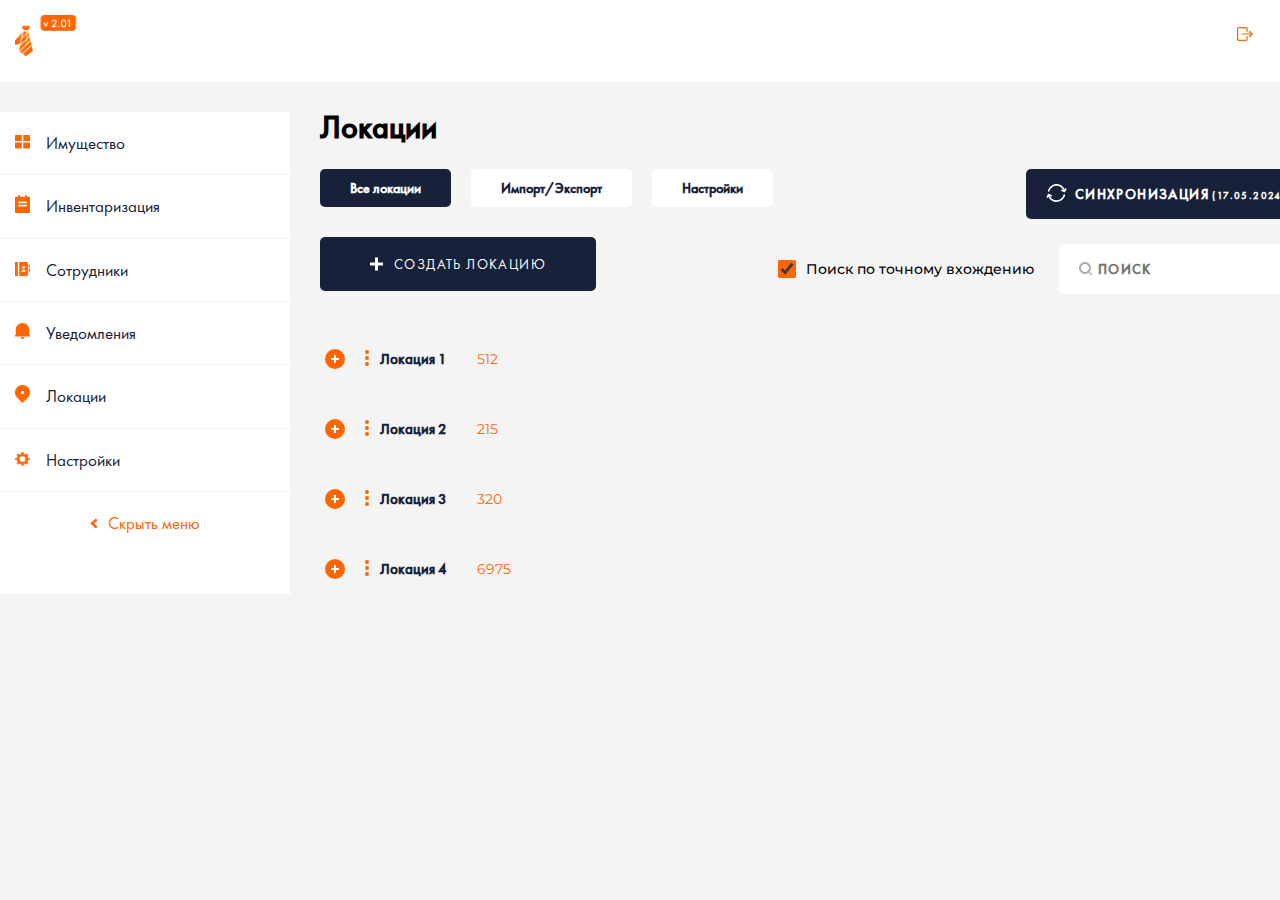
==== location.html @ f897fbea "js для модалок" ====
<!DOCTYPE html>
<html lang="ru">

<head>
  <meta charset="UTF-8">
  <meta name="viewport" content="width=device-width, initial-scale=1.0">
  <link rel="stylesheet" href="style.css">
  <title>TestTable</title>
</head>

<body class="body">
  <header class="header">
    <div class="header__logo">
      <img src="./img/logo.png" alt="Лого" width="250" height="42">
    </div>
    <div>
      <button type="button" class="header__button-exit">
        <svg width="16" height="14" viewBox="0 0 16 14" fill="none" xmlns="http://www.w3.org/2000/svg">
          <path
            d="M9.40267 12.3609C9.40267 12.5869 9.21524 12.7707 8.98477 12.7707H1.67159C1.44112 12.7707 1.25369 12.5869 1.25369 12.3609V1.63906C1.25369 1.41307 1.44112 1.22929 1.67159 1.22929H8.98477C9.21524 1.22929 9.40267 1.41307 9.40267 1.63906V4.80879H10.6564V1.63906C10.6564 0.735322 9.90644 0 8.98477 0H1.67159C0.749915 0 0 0.735322 0 1.63906V12.3609C0 13.2647 0.749915 14 1.67159 14H8.98477C9.90644 14 10.6564 13.2647 10.6564 12.3609V9.19121H9.40267V12.3609ZM12.5528 3.61986L11.6664 4.48897L13.6002 6.38535H4.45728V7.61465H13.6006L11.6664 9.51124L12.5528 10.3803L16 7.0002L12.5528 3.61986Z"
            fill="#FF6600" />
        </svg>
      </button>
    </div>
  </header>
  <main class="main">
    <nav class="main__nav">
      <ul class="nav__list">
        <li class="nav__item">
          <a href="" class="nav__link">
            <span class="link__svg">
              <svg width="15" height="14" viewBox="0 0 15 14" fill="none" xmlns="http://www.w3.org/2000/svg">
                <path
                  d="M15 7.49925V12.75C15 12.9489 14.921 13.1397 14.7803 13.2803C14.6397 13.421 14.4489 13.5 14.25 13.5H8.25V7.49925H15ZM6.75 7.49925V13.5H0.75C0.551088 13.5 0.360322 13.421 0.21967 13.2803C0.0790176 13.1397 0 12.9489 0 12.75V7.49925H6.75ZM6.75 0V5.99925H0V0.75C0 0.551088 0.0790176 0.360322 0.21967 0.21967C0.360322 0.0790176 0.551088 0 0.75 0H6.75ZM14.25 0C14.4489 0 14.6397 0.0790176 14.7803 0.21967C14.921 0.360322 15 0.551088 15 0.75V5.99925H8.25V0H14.25Z"
                  fill="#FF6600" />
              </svg>
            </span>
            <span class="link__text">Имущество</span>
          </a>
        </li>
        <li class="nav__item">
          <a href="" class="nav__link">
            <span class="link__svg">
              <svg width="15" height="18" viewBox="0 0 15 18" fill="none" xmlns="http://www.w3.org/2000/svg">
                <path
                  d="M11.6667 1.63636H14.1667C14.3877 1.63636 14.5996 1.72256 14.7559 1.876C14.9122 2.02944 15 2.23755 15 2.45455V17.1818C15 17.3988 14.9122 17.6069 14.7559 17.7604C14.5996 17.9138 14.3877 18 14.1667 18H0.833333C0.61232 18 0.400358 17.9138 0.244078 17.7604C0.0877973 17.6069 0 17.3988 0 17.1818V2.45455C0 2.23755 0.0877973 2.02944 0.244078 1.876C0.400358 1.72256 0.61232 1.63636 0.833333 1.63636H3.33333V0H5V1.63636H10V0H11.6667V1.63636ZM3.33333 6.54545V8.18182H11.6667V6.54545H3.33333ZM3.33333 9.81818V11.4545H11.6667V9.81818H3.33333Z"
                  fill="#FF6600" />
              </svg>
            </span>
            <span class="link__text">Инвентаризация</span>
          </a>
        </li>
        <li class="nav__item">
          <a href="" class="nav__link">
            <span class="link__svg">
              <svg width="15" height="14" viewBox="0 0 15 14" fill="none" xmlns="http://www.w3.org/2000/svg">
                <path
                  d="M2.85714 0V14.0001H0V0H2.85714ZM4.28571 0H11.4321C12.2193 0 12.8571 0.628603 12.8571 1.39301V12.6071C12.8571 13.3764 12.2193 14.0001 11.4321 14.0001H4.28571V0ZM13.5714 2.80001H15V5.60003H13.5714V2.80001ZM13.5714 7.00004H15V9.80005H13.5714V7.00004ZM8.57143 7.00004C8.95031 7.00004 9.31367 6.85253 9.58158 6.58998C9.84949 6.32743 10 5.97133 10 5.60003C10 5.22872 9.84949 4.87263 9.58158 4.61007C9.31367 4.34752 8.95031 4.20002 8.57143 4.20002C8.19255 4.20002 7.82919 4.34752 7.56128 4.61007C7.29337 4.87263 7.14286 5.22872 7.14286 5.60003C7.14286 5.97133 7.29337 6.32743 7.56128 6.58998C7.82919 6.85253 8.19255 7.00004 8.57143 7.00004ZM6.42857 9.80005H10.7143C10.7143 9.24309 10.4885 8.70895 10.0867 8.31512C9.68479 7.92129 9.13975 7.70004 8.57143 7.70004C8.00311 7.70004 7.45806 7.92129 7.0562 8.31512C6.65434 8.70895 6.42857 9.24309 6.42857 9.80005Z"
                  fill="#FF6600" />
              </svg>
            </span>
            <span class="link__text">Сотрудники</span>
          </a>
        </li>
        <li class="nav__item">
          <a href="" class="nav__link">
            <span class="link__svg">
              <svg width="15" height="16" viewBox="0 0 15 16" fill="none" xmlns="http://www.w3.org/2000/svg">
                <path
                  d="M15 13.3953H0V11.907H0.75V6.72074C0.75 3.00874 3.7725 0 7.5 0C11.2275 0 14.25 3.00874 14.25 6.72074V11.907H15V13.3953ZM5.625 14.1395H9.375C9.375 14.633 9.17746 15.1062 8.82582 15.4551C8.47419 15.804 7.99728 16 7.5 16C7.00272 16 6.52581 15.804 6.17417 15.4551C5.82254 15.1062 5.625 14.633 5.625 14.1395Z"
                  fill="#FF6600" />
              </svg>
            </span>
            <span class="link__text">Уведомления</span>
          </a>
        </li>
        <li class="nav__item">
          <a href="" class="nav__link">
            <span class="link__svg">
              <svg width="15" height="18" viewBox="0 0 15 18" fill="none" xmlns="http://www.w3.org/2000/svg">
                <path
                  d="M12.8033 12.7279L7.5 18L2.19667 12.7279C1.14779 11.6852 0.433489 10.3567 0.144107 8.91037C-0.145275 7.46408 0.0032557 5.96497 0.570915 4.60259C1.13858 3.24022 2.09987 2.07578 3.33323 1.25653C4.5666 0.437275 6.01664 0 7.5 0C8.98336 0 10.4334 0.437275 11.6668 1.25653C12.9001 2.07578 13.8614 3.24022 14.4291 4.60259C14.9967 5.96497 15.1453 7.46408 14.8559 8.91037C14.5665 10.3567 13.8522 11.6852 12.8033 12.7279ZM7.5 9.11263C7.94203 9.11263 8.36595 8.93807 8.67851 8.62735C8.99107 8.31663 9.16667 7.8952 9.16667 7.45578C9.16667 7.01635 8.99107 6.59493 8.67851 6.28421C8.36595 5.97349 7.94203 5.79893 7.5 5.79893C7.05797 5.79893 6.63405 5.97349 6.32149 6.28421C6.00893 6.59493 5.83333 7.01635 5.83333 7.45578C5.83333 7.8952 6.00893 8.31663 6.32149 8.62735C6.63405 8.93807 7.05797 9.11263 7.5 9.11263Z"
                  fill="#FF6600" />
              </svg>
            </span>
            <span class="link__text">Локации</span>
          </a>
        </li>
        <li class="nav__item">
          <a href="" class="nav__link">
            <span class="link__svg">
              <svg width="15" height="14" viewBox="0 0 15 14" fill="none" xmlns="http://www.w3.org/2000/svg">
                <path
                  d="M6.8821 0C6.60796 0 6.36977 0.18042 6.31747 0.432528L6.06179 1.62571C5.4836 1.75984 4.93619 1.97288 4.42649 2.26207L3.3505 1.58594C3.12313 1.44339 2.81465 1.47562 2.62074 1.65554L1.76314 2.45597C1.5693 2.63689 1.53535 2.92445 1.68857 3.13707L2.41832 4.15128C2.1115 4.62723 1.88305 5.13841 1.74183 5.67756L0.46875 5.91122C0.198107 5.95959 0 6.18234 0 6.43821V7.57173C0 7.8276 0.199616 8.05452 0.46875 8.10369L1.74716 8.33736C1.89037 8.87591 2.12013 9.38853 2.42898 9.86364L1.70455 10.8729C1.55136 11.0855 1.57995 11.373 1.77379 11.554L2.63139 12.3544C2.82525 12.5354 3.13869 12.562 3.36648 12.419L4.4478 11.7429C4.95765 12.0294 5.50563 12.2425 6.0831 12.3743L6.33345 13.5625C6.38671 13.8132 6.62919 14 6.90341 14H8.1179C8.39192 14 8.63031 13.8142 8.68253 13.5625L8.93288 12.3693C9.51137 12.2356 10.0581 12.0219 10.5682 11.733L11.6495 12.4091C11.8778 12.5528 12.185 12.5214 12.3793 12.3395L13.2369 11.5391C13.4307 11.3581 13.4647 11.0706 13.3114 10.858L12.5817 9.84375C12.8876 9.36917 13.1169 8.85976 13.2582 8.32244L14.5312 8.08381C14.8005 8.03466 15 7.81268 15 7.55682V6.4233C14.9996 6.16767 14.8008 5.94059 14.5312 5.89134L13.2528 5.65767C13.1092 5.11806 12.8808 4.60732 12.571 4.13139L13.2955 3.12713C13.4487 2.91451 13.42 2.62198 13.2262 2.44105L12.3686 1.64063C12.1749 1.45979 11.8608 1.43334 11.6335 1.57599L10.5575 2.2571C10.0451 1.96796 9.4978 1.75834 8.9169 1.62571L8.66655 0.432528C8.61425 0.180928 8.37121 0 8.09659 0H6.8821ZM6.96733 0.636364H8.01136L8.28302 1.93395C8.29635 1.99522 8.32871 2.05147 8.37608 2.09568C8.42344 2.13989 8.48371 2.1701 8.54936 2.18253C9.20828 2.30682 9.8246 2.54281 10.3871 2.88849C10.4431 2.92333 10.5089 2.94192 10.5762 2.94192C10.6435 2.94192 10.7093 2.92333 10.7653 2.88849L11.9425 2.14773L12.6829 2.83878L11.8945 3.93253C11.8564 3.9843 11.8356 4.04545 11.8346 4.10827C11.8337 4.17108 11.8527 4.23275 11.8892 4.28551C12.2617 4.80956 12.5206 5.3866 12.6562 6.00071C12.6705 6.06107 12.7033 6.11625 12.7506 6.15951C12.7979 6.20277 12.8576 6.23224 12.9226 6.24432L14.3182 6.50284V7.47727L12.9279 7.73082C12.8623 7.74326 12.802 7.77346 12.7546 7.81767C12.7073 7.86188 12.6749 7.91813 12.6616 7.9794C12.5284 8.59416 12.27 9.16956 11.8999 9.6946C11.8633 9.74736 11.8443 9.80903 11.8453 9.87185C11.8462 9.93466 11.8671 9.99581 11.9052 10.0476L12.6989 11.1463L11.9585 11.8374L10.7812 11.0966C10.7252 11.0618 10.6595 11.0432 10.5922 11.0432C10.5249 11.0432 10.4591 11.0618 10.4031 11.0966C9.84191 11.4441 9.22894 11.6809 8.57067 11.8075C8.5043 11.8203 8.44352 11.8512 8.39609 11.8964C8.34865 11.9416 8.3167 11.9989 8.30433 12.0611L8.03267 13.3636H6.98864L6.71697 12.0661C6.7046 12.0039 6.67266 11.9465 6.62522 11.9014C6.57778 11.8562 6.517 11.8253 6.45064 11.8125C5.79171 11.6882 5.1754 11.4522 4.61293 11.1065C4.55692 11.0717 4.49113 11.0531 4.42383 11.0531C4.35653 11.0531 4.29073 11.0717 4.23473 11.1065L3.0522 11.8473L2.31712 11.1563L3.10547 10.0625C3.14359 10.0107 3.16444 9.94958 3.16538 9.88676C3.16633 9.82395 3.14734 9.76227 3.1108 9.70952C2.73834 9.18546 2.47912 8.61337 2.34375 7.99929C2.33043 7.93802 2.29807 7.88177 2.2507 7.83756C2.20333 7.79335 2.14306 7.76314 2.07741 7.75071L0.681818 7.49219V6.52273L2.07209 6.2642C2.13774 6.25177 2.19801 6.22157 2.24537 6.17736C2.29274 6.13315 2.3251 6.0769 2.33842 6.01563C2.47158 5.40067 2.72995 4.82547 3.10014 4.30043C3.13556 4.2482 3.15392 4.18748 3.15297 4.12568C3.15203 4.06388 3.13182 4.00367 3.09482 3.95242L2.30114 2.84872L3.04155 2.15767L4.21875 2.89844C4.27475 2.93328 4.34055 2.95187 4.40785 2.95187C4.47515 2.95187 4.54094 2.93328 4.59695 2.89844C5.15814 2.55084 5.77113 2.31407 6.42933 2.1875C6.4957 2.17472 6.55648 2.14378 6.60391 2.09862C6.65135 2.05346 6.68329 1.99613 6.69567 1.93395L6.96733 0.636364ZM7.5 3.67401C5.53954 3.67401 3.93643 5.17022 3.93643 7C3.93643 8.8298 5.53954 10.321 7.5 10.321C9.46046 10.321 11.0582 8.8298 11.0582 7C11.0582 5.17022 9.46046 3.67401 7.5 3.67401ZM7.5 4.31037C9.09066 4.31037 10.3764 5.51536 10.3764 7C10.3764 8.48467 9.09066 9.68466 7.5 9.68466C5.90934 9.68466 4.61825 8.48467 4.61825 7C4.61825 5.51536 5.90934 4.31037 7.5 4.31037Z"
                  fill="#FF6600" />
                <path fill-rule="evenodd" clip-rule="evenodd"
                  d="M6.96733 0.636364H8.01136L8.28302 1.93395C8.29635 1.99522 8.32871 2.05147 8.37608 2.09568C8.42344 2.13989 8.48371 2.1701 8.54936 2.18253C9.20828 2.30682 9.8246 2.54281 10.3871 2.88849C10.4431 2.92333 10.5089 2.94192 10.5762 2.94192C10.6435 2.94192 10.7093 2.92333 10.7653 2.88849L11.9425 2.14773L12.6829 2.83878L11.8945 3.93253C11.8564 3.9843 11.8356 4.04545 11.8346 4.10827C11.8337 4.17108 11.8527 4.23275 11.8892 4.28551C12.2617 4.80956 12.5206 5.3866 12.6562 6.00071C12.6705 6.06107 12.7033 6.11625 12.7506 6.15951C12.7979 6.20277 12.8576 6.23224 12.9226 6.24432L14.3182 6.50284V7.47727L12.9279 7.73082C12.8623 7.74326 12.802 7.77346 12.7546 7.81767C12.7073 7.86188 12.6749 7.91813 12.6616 7.9794C12.5284 8.59416 12.27 9.16956 11.8999 9.6946C11.8633 9.74736 11.8443 9.80903 11.8453 9.87185C11.8462 9.93466 11.8671 9.99581 11.9052 10.0476L12.6989 11.1463L11.9585 11.8374L10.7812 11.0966C10.7252 11.0618 10.6595 11.0432 10.5922 11.0432C10.5249 11.0432 10.4591 11.0618 10.4031 11.0966C9.84191 11.4441 9.22894 11.6809 8.57067 11.8075C8.5043 11.8203 8.44352 11.8512 8.39609 11.8964C8.34865 11.9416 8.3167 11.9989 8.30433 12.0611L8.03267 13.3636H6.98864L6.71697 12.0661C6.7046 12.0039 6.67266 11.9465 6.62522 11.9014C6.57778 11.8562 6.517 11.8253 6.45064 11.8125C5.79171 11.6882 5.1754 11.4522 4.61293 11.1065C4.55692 11.0717 4.49113 11.0531 4.42383 11.0531C4.35653 11.0531 4.29073 11.0717 4.23473 11.1065L3.0522 11.8473L2.31712 11.1563L3.10547 10.0625C3.14359 10.0107 3.16444 9.94958 3.16538 9.88676C3.16633 9.82395 3.14734 9.76227 3.1108 9.70952C2.73834 9.18546 2.47912 8.61337 2.34375 7.99929C2.33043 7.93802 2.29807 7.88177 2.2507 7.83756C2.20333 7.79335 2.14306 7.76314 2.07741 7.75071L0.681818 7.49219V6.52273L2.07209 6.2642C2.13774 6.25177 2.19801 6.22157 2.24537 6.17736C2.29274 6.13315 2.3251 6.0769 2.33842 6.01563C2.47158 5.40067 2.72995 4.82547 3.10014 4.30043C3.13556 4.2482 3.15392 4.18748 3.15297 4.12568C3.15203 4.06388 3.13182 4.00367 3.09482 3.95242L2.30114 2.84872L3.04155 2.15767L4.21875 2.89844C4.27475 2.93328 4.34055 2.95187 4.40785 2.95187C4.47515 2.95187 4.54094 2.93328 4.59695 2.89844C5.15814 2.55084 5.77113 2.31407 6.42933 2.1875C6.4957 2.17472 6.55648 2.14378 6.60391 2.09862C6.65135 2.05346 6.68329 1.99613 6.69567 1.93395L6.96733 0.636364ZM3.93643 7C3.93643 5.17022 5.53954 3.67401 7.5 3.67401C9.46046 3.67401 11.0582 5.17022 11.0582 7C11.0582 8.8298 9.46046 10.321 7.5 10.321C5.53954 10.321 3.93643 8.8298 3.93643 7Z"
                  fill="#FF6600" />
              </svg>
            </span>
            <span class="link__text">Настройки</span>
          </a>
        </li>
      </ul>
      <button class="nav__button" type="button">
        <span class="button__iconArrow">
          <svg width="8" height="11" viewBox="0 0 8 11" fill="none" xmlns="http://www.w3.org/2000/svg">
            <path d="M2.25 3.83333L7.5 8.83333L5.75 10.5L0.5 5.5L2.25 3.83333Z" fill="#FF6600" />
            <path d="M0.5 5.5L5.75 0.5L7.5 2.16667L2.25 7.16667L0.5 5.5Z" fill="#FF6600" />
          </svg>
        </span>
        <span class="button__text">Скрыть меню</span>
      </button>
    </nav>
    <section class="main__workspace workspace__location">
      <h1 class="location__title">Локации</h1>
      <div class="location__header">
        <div class="location__wrap-nav">
          <nav class="location__navigate">
            <ul class="navigate__list">
              <li class="navigate__item"><a href="" class="navigate__link navigate__link--current">Все локации</a></li>
              <li class="navigate__item"><a href="" class="navigate__link">Импорт/Экспорт</a></li>
              <li class="navigate__item"><a href="" class="navigate__link">Настройки</a></li>
            </ul>
          </nav>
          <button class="location__button" type="button">Создать локацию</button>
        </div>
        <div class="workspace__tools">
          <button class="workspace__upgrade">Cинхронизация<span> (17.05.2024 15:23:21)</span></button>
          <form  class="workspace__search" action="" method="get">
            <input type="checkbox" name="checkboxSearch" checked>
            <label for="checkboxSearch">Поиск по точному вхождению</label>
            <input type="text" placeholder="поиск">
          </form>
        </div>
      </div>

      <ul class="location__list">
        <!-- строки таблицы -->
      </ul>

    </section>
  </main>
  <footer></footer>

  <!-- Элементы таблицы -->

  <template id="itemTable">
    <li class="location__item">
      <div class="item__level1 item__row">
        <button class="level1__button item__button"></button>
        <p class="item__titleRow">Локация 1</p>
        <p class="item__numericData">512</p>
        <div class="item__editionTools item__editionTools--hidden">
          <button class="editionTools__button editionTools__button--edition">Редактировать</button>
          <button class="editionTools__button editionTools__button--delete">Удалить</button>
        </div>
      </div>
      <ul>
        <li>
          <div class="item__level2 item__row item__row--hidden">
            <button class="level2__button item__button"></button>
            <p class="item__titleRow">Подотдел 1</p>
            <p class="item__numericData">10</p>
            <p class="item__addInfo">Для утерь</p>
            <div></div>
            <ul class="item__level3 item__row--hidden">
              <li class="item__row">
                <p class="item__titleRow">Подподотдел 1</p>
                <p class="item__numericData">2</p>
                <p class="item__addInfo">Виртуальная</p>
                <p class="item__addInfo item__addInfo--strong">Без штрихкода</p>
              </li>
              <li class="item__row">
                <p class="item__titleRow">Подподотдел 2</p>
                <p class="item__numericData">48</p>
                <p class="item__addInfo">Htfkmyf</p>
                <p class="item__addInfo item__addInfo--strong">штрихкод</p>
              </li>
            </ul>
          </div>
        </li>
      </ul>
    </li>
  </template>

  <!-- Форма создание локации -->

  <template id="createLocation">
    <div class="wrap-formEditionLocations">
      <form class="form-createLocation form-editionLocations" action="" method="post">
        <h3 class="form-editionLocations__title">Создать локацию</h3>
        <div class="form-editionLocations__bodyOfForm">
          <input class="form-editionLocations__input" type="text" placeholder="Название">
          <input class="form-editionLocations__input" type="text" placeholder="Штрихкод">
          <input class="form-editionLocations__input" type="text" placeholder="RFID">
          <select class="form-editionLocations__input" name="location" id="form-location-select">
            <option value="">-- Вложенность --</option>
            <option value="location_1">Локация 1</option>
            <option value="location_2">Локация 2</option>
            <option value="location_3">Локация 3</option>
            <option value="location_4">Локация 4</option>
          </select>
          <div class="form-editionLocations__wrap-checkbox">
            <input class="form-editionLocations__checkbox visually-hidden" type="checkbox" name="virtualLocation" id="virtualLocation">
            <label class="form-editionLocations__label-checkbox" for="virtualLocation">Виртуальная локация</label>
          </div>
          <div class="form-editionLocations__wrap-checkbox">
            <input class="form-editionLocations__checkbox visually-hidden" type="checkbox" name="lossesLocation" id="lossesLocation">
            <label class="form-editionLocations__label-checkbox" for="lossesLocation">Локация для утерь</label>
          </div>
          <div class="form-editionLocations__wrap-buttons">
            <button class="form-editionLocations__button form-createLocation__buttonCreate" type="submit">Создать</button>
            <button class="form-editionLocations__button form-createLocation__buttonReset" type="reset">Отменить</button>
          </div>
        </div>
      </form>
    </div>
  </template>

  <!-- Форма редактирования локации -->

  <template id="changeLocation">
    <div class="wrap-formEditionLocations">
      <form class="form-changeLocation form-editionLocations" action="" method="post">
        <h3 class="form-editionLocations__title">Изменить локацию <span>%название%</span></h3>
        <div class="form-editionLocations__bodyOfForm">
          <label class="form-changeLocation__label-input">Название
            <input class="form-editionLocations__input" type="text" placeholder="Название">
          </label>
          <label class="form-changeLocation__label-input">Штрихкод
            <input class="form-editionLocations__input" type="text" placeholder="Штрихкод">
          </label>
          <label class="form-changeLocation__label-input">RFID
            <input class="form-editionLocations__input" type="text" placeholder="RFID">
          </label>
          <label class="form-changeLocation__label-input">Вложенность
            <select class="form-editionLocations__input" name="location" id="form-location-select">
              <option value="location_1">Локация 1</option>
              <option value="location_2">Локация 2</option>
              <option value="location_3">Локация 3</option>
              <option value="location_4">Локация 4</option>
            </select>
          </label>
          <div class="form-editionLocations__wrap-checkbox">
            <input class="form-editionLocations__checkbox visually-hidden" type="checkbox" name="virtualLocation" id="virtualLocation2">
            <label class="form-editionLocations__label-checkbox" for="virtualLocation2">Виртуальная локация</label>
          </div>
          <div class="form-editionLocations__wrap-checkbox">
            <input class="form-editionLocations__checkbox visually-hidden" type="checkbox" name="lossesLocation" id="lossesLocation2">
            <label class="form-editionLocations__label-checkbox" for="lossesLocation2">Локация для утерь</label>
          </div>
          <div class="form-editionLocations__wrap-buttons">
            <button class="form-editionLocations__button form-changeLocation__buttonDelete" type="button">Удалить</button>
            <button class="form-editionLocations__button form-changeLocation__buttonReset" type="reset">Отменить</button>
            <button class="form-editionLocations__button form-changeLocation__buttonSave" type="submit">Сохранить</button>
          </div>
        </div>
      </form>
    </div>
  </template>

  <script src="./data-for-table-location.js" type="text/javascript"></script>
  <script src="./side-menu.js" type="text/javascript"></script>
  <script src="./open-form.js" type="text/javascript"></script>



</body>
</html>
---- style.css ----
@font-face {
  font-family: "FuturaPT";
  font-weight: 400;
  font-style: normal;
  src:
  /* local(Futura), */
       url("./fonts/FuturaPTDemi.woff2") format("woff2"),
       url("./fonts/FuturaPTDemi.woff") format("woff");
}

@font-face {
  font-family: "Futura PT";
  font-weight: 400;
  font-style: normal;
  src:
  /* local(Futura), */
       url("./fonts/FuturaPTBook.woff2") format("woff2"),
       url("./fonts/FuturaPTBook.woff") format("woff");
}

@font-face {
  font-family: "Futura PT";
  font-weight: 300;
  font-style: normal;
  src:
  /* local(Futura), */
       url("./fonts/FuturaPTHeavy.woff2") format("woff2"),
       url("./fonts/FuturaPTHeavy.woff") format("woff");
}

@font-face {
  font-family: "Futura PT";
  font-weight: 500;
  font-style: normal;
  src:
  /* local(Futura), */
       url("./fonts/FuturaPTMedium.woff2") format("woff2"),
       url("./fonts/FuturaPTMedium.woff") format("woff");
}

@font-face {
  font-family: "Montserrat";
  font-weight: 400;
  font-style: normal;
  src:
  /* local(Montserrat), */
       url("./fonts/Montserrat-Regular.woff2") format("woff2"),
       url("./fonts/Montserrat-Regular.woff") format("woff");
}

@font-face {
  font-family: "Montserrat";
  font-weight: 500;
  font-style: normal;
  src:
  /* local(Montserrat), */
       url("./fonts/Montserrat-Medium.woff2") format("woff2"),
       url("./fonts/Montserrat-Medium.woff") format("woff");
}

@font-face {
  font-family: "Montserrat";
  font-weight: 700;
  font-style: normal;
  src:
  /* local(Montserrat), */
       url("./fonts/Montserrat-Bold.woff2") format("woff2"),
       url("./fonts/Montserrat-Bold.woff") format("woff");
}

@font-face {
  font-family: "Galdeano";
  font-weight: 400;
  font-style: normal;
  src:
  /* local(Montserrat), */
       url("./fonts/Galdeano-Regular.woff2") format("woff2"),
       url("./fonts/Galdeano-Regular.woff") format("woff");
}

:root {
  --font-family: "Futura PT", "Arial", sans-serif;
  --second-family:"Montserrat", "Arial", sans-serif;
  --third-family: "Galdeano", "Arial", sans-serif;
  --orange: #f60;
	--black: #172139;
	--light-grey: #f4f4f4;
	--white: #fff;
	--grey: #aeaeae;
  --red: #ff5959;
}

* {
  margin: 0;
  padding: 0;
  box-sizing: border-box;
  font-family: var(--font-family);
  font-style: normal;
}

/* img {
  max-width: 100%;
  height: auto;
} */

li {
  list-style: none;
}

a {
  text-decoration: none;
  color: inherit;
}

.visually-hidden {
  position: absolute;
  width: 1px;
  height: 1px;
  margin: -1px;
  border: 0;
  padding: 0;
  white-space: nowrap;
  clip-path: inset(100%);
  clip: rect(0 0 0 0);
  overflow: hidden;
}

.body {
  /* min-width: 1600px;
  width: auto; */
  /* overflow-x: hidden; */
  width: 100vw;
  min-width: 1660px;
  max-width: 1920px;
  margin: 0 auto;
  min-height: 100%;

  display: grid;
  grid-template-rows: min-content 1fr min-content;
  align-content: start;

  background-color: var(--light-grey);
}

.header {
  width: 100vw;
  display: flex;
  flex-direction: row;
  justify-content: space-between;
  padding: 15px;
  padding-bottom: 20px;
  background-color: var(--white)
}

.header__button-exit {
  padding: 12px;
  background-color: transparent;
  border: none;
}

.main {
  display: grid;
  grid-template-columns: 290px 1fr;
  column-gap: 30px;

  padding-top: 30px;
}

.main__nav {
  width: 290px;
  background-color: var(--white);
  margin-bottom: 30px;
  /*потом margin удалить */
}

.nav__item {
  /* padding: 20px 0; */
  border-bottom: 1px solid var(--light-grey);
}

.nav__link {
  display: block;
  font-family: var(--font-family);
  font-weight: 400;
  font-size: 17px;
  color: var(--black);
  padding: 20px 15px;

  display: flex;
  justify-content: flex-start;
  align-items: flex-start;
  gap: 16px;

}

.nav__button {
  width: 100%;
  background-color: var(--white);
  border: none;
  padding: 20px;

  font-family: var(--font-family);
  font-weight: 400;
  font-size: 17px;
  color: var(--orange);
  display: flex;
  gap: 10px;
  justify-content: center;
}

.main__nav--close {
  width: 45px;
}

.main__nav--close .nav__link {
  padding: 15px;
}

.main__nav--close .link__text,
.main__nav--close .button__text {
  display: none;
  /* visibility: hidden; */
}

.main__nav--close .button__iconArrow {
  transform: rotate(180deg);
}

.main__workspace {
  width: 83.5vw;
  padding-right: 30px;
}

.location__title {
  font-family: var(--font-family);
  font-weight: 600;
  font-size: 32px;
  line-height: 100%;
  color: #000;
  margin-bottom: 25px;
}

.location__header {
  width: 100%;
  display: flex;
  flex-direction: row;
  justify-content: space-between;
  margin-bottom: 50px;
}

.location__navigate {
  margin-bottom: 30px;
}

.navigate__list {
  display: flex;
  flex-direction: row;
  gap: 20px;
}

.navigate__link {
  font-family: var(--font-family);
  font-weight: 600;
  font-size: 14px;
  text-align: center;
  color: var(--black);

  display: block;
  padding: 10px 30px;
  background-color: var(--white);
  border-radius: 5px;
}

.navigate__link--current {
  background-color: var(--black);
  color: var(--white);
}

.location__button {
  font-family: var(--font-family);
  font-weight: 400;
  font-size: 14px;
  text-transform: uppercase;
  letter-spacing: 0.1em;
  text-align: center;
  color: var(--white);
  border: none;
  padding: 18px 50px;
  padding-left: 74px;
  border-radius: 5px;
  background-color: var(--black);
  background-image: url('./img/plus.svg');
  background-repeat: no-repeat;
  background-position: 50px 20px;
  cursor: pointer;
}

.workspace__tools {
  display: flex;
  flex-direction: column;
  align-items: flex-end;
}

.workspace__upgrade {
  font-family: var(--font-family);
  font-weight: 600;
  font-size: 14px;
  letter-spacing: 0.1em;
  text-transform: uppercase;
  text-align: center;
  color: var(--white);

  border: none;
  border-radius: 5px;
  background-color: var(--black);
  padding: 16px 18px;
  padding-left: 49px;
  background-image: url('./img/iconSync.svg');
  background-repeat: no-repeat;
  background-position: 20px 15px;

  margin-bottom: 25px;
}

.workspace__upgrade span {
  font-size: 10px;
  text-align: center;
}

.workspace__search {
  display: flex;
  align-items: center;
}

.workspace__search input[type="checkbox"] {
  accent-color: var(--orange);
  width: 18px;
  height: 18px;
}

.workspace__search label {
  font-family: var(--second-family);
  font-weight: 500;
  font-size: 14px;
  color: #000;
  margin-left: 10px;
  margin-right: 25px;
}

.workspace__search input[type="text"] {
  width: 300px;
  height: 50px;
  background-color: var(--white);
  border: none;
  border-radius: 5px;
  padding: 15px;
  padding-left: 39px;

  font-family: var(--font-family);
  font-weight: 600;
  font-size: 14px;
  letter-spacing: 0.1em;
  text-transform: uppercase;
  color: var(--grey);

  background-image: url('./img/search.svg');
  background-repeat: no-repeat;
  background-position: 20px 18px;
}

/* таблица */

.location__item {
  margin-bottom: 20px;
}

.location__list {
  display: flex;
  flex-direction: column;
}

.item__row {
  display: flex;
  align-items: center;
  column-gap: 30px;
  row-gap: 10px;
  margin-bottom: 20px;
}

.item__row--hidden {
  display: none;
}

.item__level2 {
  flex-wrap: wrap;
  margin-left: 35px;
  margin-bottom: 0;
}

.item__level2 div {
  width: 100%;
}

.item__level3 {
  margin-left: 78px;
}

.item__button {
  width: 30px;
  height: 30px;
  border: none;
  background-color: transparent;
  background-image: url('./img/expandList.svg');
  background-repeat: no-repeat;
  background-position: center;
}

.item__button--collapsList {
  background-image: url('./img/collapsList.svg');
}

.item__titleRow {
  font-family: var(--font-family);
  font-weight: 900;
  font-size: 15px;
  line-height: 120%;
  color: var(--black);
  position: relative;

  padding-left: 15px;
  margin-left: -15px;
}

.item__titleRow::before {
  content: '';
  position: absolute;
  top: 0;
  left: 0;
  width: 4px;
  height: 16px;
  background-image: url('./img/points.svg');
  background-repeat: no-repeat;
  background-position: center;
}

.item__level2 .item__titleRow {
  font-weight: 600;
}

.item__level3 .item__titleRow {
  font-weight: 500;
}

.item__numericData {
  font-family: var(--second-family);
  font-weight: 400;
  font-size: 14px;
  color: var(--orange);
}

.item__editionTools {
  display: flex;
  gap: 30px;
}

.item__editionTools--hidden {
  display: none;
}

.editionTools__button {
  font-family: var(--second-family);
  font-size: 14px;
  padding-left: 18px;
  border: none;
  background-color: transparent;
  cursor: pointer;
}

.editionTools__button--edition {
  font-weight: 400;
  color: var(--orange);

  background-image: url('./img/fix.svg');
  background-repeat: no-repeat;
  background-position: left center;
}

.editionTools__button--delete {
  font-weight: 500;
  color: var(--red);
  background-image: url('./img/delete.svg');
  background-repeat: no-repeat;
  background-position: left center;
}

.table__addInfo {
  font-family: var(--second-family);
  font-weight: 400;
  font-size: 14px;
  color: #000;
}

.table__addInfo--strong {
  font-weight: 700;
}

.footer {
  width: 100vw;
  display: flex;
  flex-direction: row;
  justify-content: end;
  align-items: center;
  padding: 30px;
  background-color: var(--white);
}

.footer__info {
  display: grid;
  grid-template-columns: repeat(2, 1fr);
  column-gap: 30px;
  font-family: var(--second-family);
  font-weight: 500;
  font-size: 12px;
  color: #a5a5a5;
}

.footer__documentation {
  margin-left: 580px;
}

.footer__documentation a {
  font-family: var(--second-family);
  font-weight: 500;
  font-size: 16px;
  text-decoration: underline;
  text-decoration-skip-ink: none;
  color: var(--orange);

  display: flex;
  align-items: end;
  gap: 15px;
}

/* формы создания и изменения локации */

.wrap-formEditionLocations {
  position: fixed;
  top: 0;
  left: 0;
  z-index: 2;

  -webkit-box-sizing: border-box;
          box-sizing: border-box;

  width: 100%;
  height: 100%;
  overflow: auto;

  background-color: rgba(0, 0, 0, 0.8);
}

.form-editionLocations {
  position: relative;
  top: 23vh;
  left: 35vw;
  padding: 25px 15px;
  width: 440px;
  height: auto;
  background: var(--white);
}

.form-editionLocations__title {
  margin-bottom: 17px;

  font-family: var(--font-family);
  font-weight: 600;
  font-size: 24px;
  line-height: 120%;
  text-align: center;
  color: #000;
}

.form-editionLocations__bodyOfForm {
  display: flex;
  flex-direction: column;
  gap: 17px;
  align-items: center;
}

.form-changeLocation__label-input {
  font-family: var(--font-family);
  font-weight: 400;
  font-size: 16px;
  line-height: 112%;
  color: var(--black);
  width: 360px;
}

.form-editionLocations__input {
  border: 1px solid #e1e1e1;
  border-radius: 5px;
  width: 360px;
  height: 50px;
  background: var(--light-grey);
  padding: 17px 25px;

  font-family: var(--third-family);
  font-weight: 400;
  font-size: 16px;
  line-height: 100%;
  color: var(--black);
}

.form-changeLocation .form-editionLocations__input {
  margin-top: 3px;
}

.form-editionLocations__input:hover,
.form-editionLocations__input:focus,
.form-editionLocations__input:active {
  outline: none;
  border: 2px solid var(--orange);
}

.form-editionLocations__input::placeholder {
  font-family: var(--third-family);
  font-weight: 400;
  font-size: 16px;
  line-height: 100%;
  color: var(--grey);
}

.form-editionLocations__wrap-checkbox {
  display: flex;
  width: 360px;
  justify-content: space-between;

}

.form-editionLocations__wrap-buttons {
  display: flex;
  width: 360px;
  justify-content: space-between;
  flex-wrap: wrap;
  row-gap: 17px;
}

.form-editionLocations__button {
  font-family: var(--font-family);
  font-weight: 400;
  font-size: 14px;
  letter-spacing: 0.1em;
  text-transform: uppercase;
  text-align: center;

  border-radius: 5px;
  padding: 10px;
  border: none;
}

.form-createLocation__buttonCreate,
.form-changeLocation__buttonSave {
  width: 193px;
  height: 50px;
  background: var(--black);
  color: var(--white);
  background-image: url(./img/save.svg);
  background-repeat: no-repeat;
  background-position: 40px 16px;
}

.form-createLocation__buttonReset,
.form-changeLocation__buttonReset,
.form-changeLocation__buttonDelete {
  border: 1px solid var(--black);
  width: 151px;
  height: 50px;
  background: var(--white);
  color: var(--black);
}

.form-changeLocation__buttonDelete {
  width: 193px;
  height: 50px;
  background-image: url(./img/delete.svg);
  background-repeat: no-repeat;
  background-position: 43px 18px;
}

.form-changeLocation__buttonSave {
  width: 100%;
  background-position: 115px 16px;
}

.form-editionLocations__label-checkbox {
  position: relative;
  width: 100%;
}

.form-editionLocations__label-checkbox::after {
  content: "";
  width: 24px;
  height: 24px;
  background-color:rgb(231, 208, 193);
  border-radius: 50%;
  position: absolute;
  top: 2px;
  right: 25px;
}

.form-editionLocations__label-checkbox::before {
  content: "";
  width: 52px;
  height: 28px;
  box-sizing: border-box;
  background-color: var(--light-grey);
  border-radius: 53px;
  position: absolute;
  top: 0;
  right: 0;
}

.form-editionLocations__checkbox:checked + .form-editionLocations__label-checkbox::after {
  transform: translateX(22px);
  background-color: var(--orange);
}

.form-editionLocations__checkbox:checked + .form-editionLocations__label-checkbox::before {
  background-color: rgb(233, 233, 233);
}
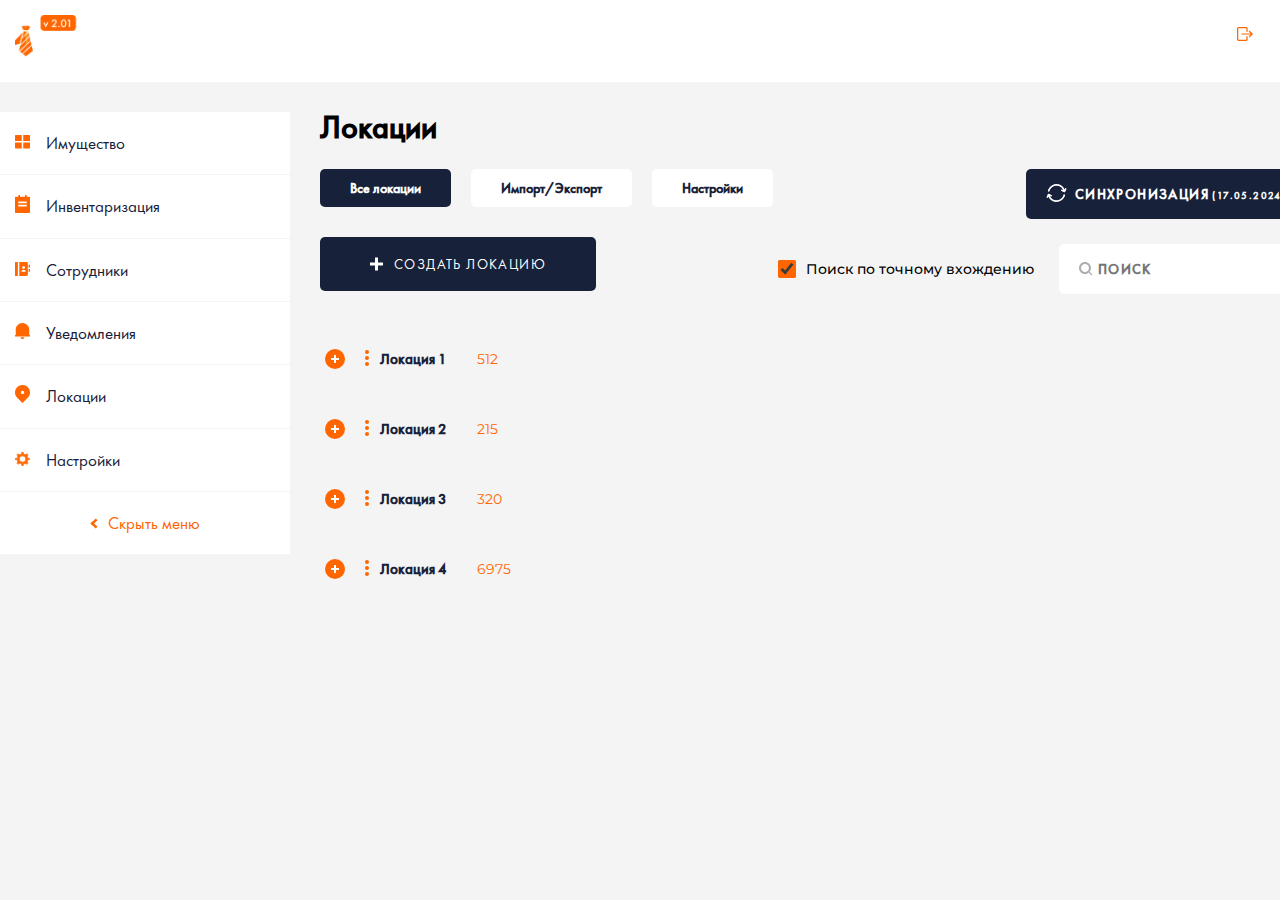
==== commit f05a6bbc: "дорабатываю кнопки в таблице локаций" ====
--- a/location.html
+++ b/location.html
@@ -87,7 +87,7 @@
           </a>
         </li>
         <li class="nav__item">
-          <a href="" class="nav__link">
+          <a href="#" class="nav__link nav__link--settings">
             <span class="link__svg">
               <svg width="15" height="14" viewBox="0 0 15 14" fill="none" xmlns="http://www.w3.org/2000/svg">
                 <path
@@ -123,7 +123,7 @@
               <li class="navigate__item"><a href="" class="navigate__link">Настройки</a></li>
             </ul>
           </nav>
-          <button class="location__button" type="button">Создать локацию</button>
+          <button class="location__button buttonAdd" type="button">Создать локацию</button>
         </div>
         <div class="workspace__tools">
           <button class="workspace__upgrade">Cинхронизация<span> (17.05.2024 15:23:21)</span></button>
@@ -145,7 +145,7 @@
 
   <!-- Элементы таблицы -->
 
-  <template id="itemTable">
+  <!-- <template id="itemTable">
     <li class="location__item">
       <div class="item__level1 item__row">
         <button class="level1__button item__button"></button>
@@ -156,7 +156,7 @@
           <button class="editionTools__button editionTools__button--delete">Удалить</button>
         </div>
       </div>
-      <ul>
+      <ul class="parent-level2">
         <li>
           <div class="item__level2 item__row item__row--hidden">
             <button class="level2__button item__button"></button>
@@ -182,7 +182,57 @@
         </li>
       </ul>
     </li>
+  </template> -->
+
+  <!-- Первый, верхний уровень вложенности -->
+  <template id="level1">
+    <li class="location__item">
+      <div class="item__level1 item__row">
+        <button class="level1__button item__button"></button>
+        <p class="item__titleRow">Локация 1</p>
+        <p class="item__numericData">512</p>
+        <div class="item__editionTools item__editionTools--hidden">
+          <button class="editionTools__button editionTools__button--edition">Редактировать</button>
+          <button class="editionTools__button editionTools__button--delete">Удалить</button>
+        </div>
+      </div>
+    </li>
   </template>
+
+  <!-- Второй уровень вложенности -->
+    <template id="level2">
+      <ul id="level2_parent">
+
+      </ul>
+    </template>
+
+    <template id="level2_item">
+      <li id="level2_children">
+        <div class="item__level2 item__row item__row--hidden">
+          <button class="level2__button item__button"></button>
+          <p class="item__titleRow">Подотдел 1</p>
+          <p class="item__numericData">10</p>
+          <p class="item__addInfo">Для утерь</p>
+          <div></div>
+        </div>
+      </li>
+    </template>
+
+    <template id="level3">
+      <ul id="level3_parent" class="item__level3 item__row--hidden">
+
+      </ul>
+    </template>
+
+    <template id="level3_item">
+      <li id="level3_children"class="item__row">
+        <p class="item__titleRow">Подподотдел 1</p>
+        <p class="item__numericData">2</p>
+        <p class="item__addInfo">Виртуальная</p>
+        <p class="item__addInfo item__addInfo--strong">Без штрихкода</p>
+      </li>
+    </template>
+
 
   <!-- Форма создание локации -->
 
@@ -260,9 +310,9 @@
     </div>
   </template>
 
-  <script src="./data-for-table-location.js" type="text/javascript"></script>
-  <script src="./side-menu.js" type="text/javascript"></script>
-  <script src="./open-form.js" type="text/javascript"></script>
+  <script src="./js/table-location.js" type="text/javascript"></script>
+  <script src="./js/side-menu copy.js" type="text/javascript"></script>
+  <script src="./js/open-form.js" type="text/javascript"></script>
 
 
 
--- a/style.css
+++ b/style.css
@@ -125,6 +125,25 @@
   overflow: hidden;
 }
 
+.buttonAdd {
+  font-family: var(--font-family);
+  font-weight: 400;
+  font-size: 14px;
+  text-transform: uppercase;
+  letter-spacing: 0.1em;
+  text-align: center;
+  color: var(--white);
+  border: none;
+  padding: 18px 50px;
+  padding-left: 74px;
+  border-radius: 5px;
+  background-color: var(--black);
+  background-image: url('./img/plus.svg');
+  background-repeat: no-repeat;
+  background-position: 50px 20px;
+  cursor: pointer;
+}
+
 .body {
   /* min-width: 1600px;
   width: auto; */
@@ -170,6 +189,7 @@
   width: 290px;
   background-color: var(--white);
   margin-bottom: 30px;
+  align-self: start;
   /*потом margin удалить */
 }
 
@@ -190,8 +210,13 @@
   justify-content: flex-start;
   align-items: flex-start;
   gap: 16px;
-
-}
+}
+
+/* .nav__link-button {
+  width: 100%;
+  border: none;
+  background: transparent;
+} */
 
 .nav__button {
   width: 100%;
@@ -274,25 +299,6 @@
 .navigate__link--current {
   background-color: var(--black);
   color: var(--white);
-}
-
-.location__button {
-  font-family: var(--font-family);
-  font-weight: 400;
-  font-size: 14px;
-  text-transform: uppercase;
-  letter-spacing: 0.1em;
-  text-align: center;
-  color: var(--white);
-  border: none;
-  padding: 18px 50px;
-  padding-left: 74px;
-  border-radius: 5px;
-  background-color: var(--black);
-  background-image: url('./img/plus.svg');
-  background-repeat: no-repeat;
-  background-position: 50px 20px;
-  cursor: pointer;
 }
 
 .workspace__tools {
@@ -637,7 +643,8 @@
 
 }
 
-.form-editionLocations__wrap-buttons {
+.form-editionLocations__wrap-buttons,
+.settings__wrap-buttons {
   display: flex;
   width: 360px;
   justify-content: space-between;
@@ -645,7 +652,8 @@
   row-gap: 17px;
 }
 
-.form-editionLocations__button {
+.form-editionLocations__button,
+.settings__button {
   font-family: var(--font-family);
   font-weight: 400;
   font-size: 14px;
@@ -659,7 +667,8 @@
 }
 
 .form-createLocation__buttonCreate,
-.form-changeLocation__buttonSave {
+.form-changeLocation__buttonSave,
+.settings__button--create {
   width: 193px;
   height: 50px;
   background: var(--black);
@@ -671,7 +680,8 @@
 
 .form-createLocation__buttonReset,
 .form-changeLocation__buttonReset,
-.form-changeLocation__buttonDelete {
+.form-changeLocation__buttonDelete,
+.settings__button--reset {
   border: 1px solid var(--black);
   width: 151px;
   height: 50px;
@@ -728,3 +738,152 @@
 .form-editionLocations__checkbox:checked + .form-editionLocations__label-checkbox::before {
   background-color: rgb(233, 233, 233);
 }
+
+/* Настройки */
+
+.settings__header {
+  margin-bottom: 32px;
+}
+
+.settings__title {
+  font-family: var(--font-family);
+  font-weight: 600;
+  font-size: 32px;
+  line-height: 100%;
+  color: #000;
+  margin-bottom: 25px;
+}
+
+.settings__nav-list {
+  display: flex;
+  flex-direction: row;
+  gap: 20px;
+  flex-wrap: wrap;
+}
+
+.nav-list__item {
+
+}
+
+.nav-list__link {
+  font-family: var(--font-family);
+  font-weight: 600;
+  font-size: 14px;
+  text-align: center;
+  color: var(--black);
+  background-color: var(--white);
+  padding: 10px 37px;
+  border-radius: 5px;
+}
+
+.nav-list__link--current {
+  color: var(--white);
+  background-color: var(--black);
+}
+
+.settingFieldsTable {
+margin-bottom: 30px;
+}
+
+.settingFieldsTable__table {
+  width: 100%;
+  margin-bottom: 30px;
+}
+
+.settings__table tr {
+  height: 60px;
+}
+
+table, th, td {
+  border: none;
+  border-collapse: collapse;
+}
+
+.table__header {
+  font-family: var(--second-family);
+  font-weight: 500;
+  font-size: 16px;
+  line-height: 130%;
+  color: #000;
+  text-align: center;
+  height: 60px;
+}
+
+.table__header tr td:nth-child(2) {
+  text-align: left;
+}
+
+.table__body {
+  font-family: var(--second-family);
+  font-weight: 400;
+  font-size: 16px;
+  color: #000;
+  text-align: center;
+}
+
+tbody tr:nth-child(odd) {
+  background-color: var(--white);
+}
+
+.table__row {
+
+}
+
+.row__cell {
+  width: 210px;
+  height: 60px;
+}
+
+.row__cell--name {
+  width: 600px;
+}
+
+.row__cell--description a {
+  display: inline-table;
+  width: 100%;
+  height: 100%;
+  background-image: url(./img/helpCircle.svg);
+  background-repeat: no-repeat;
+  background-position: left center;
+}
+
+.row__cell--sort input {
+  width: 80px;
+  border-radius: 5px;
+  border: 1px solid #efefef;
+  padding: 5px;
+  background-color: var(--white);
+}
+
+.row__cell input[type="checkbox"] {
+  accent-color: var(--orange);
+  width: 18px;
+  height: 18px;
+}
+
+.row__cell--name {
+  text-align: left;
+  padding-left: 45px;
+  background-image: url(./img/points.svg);
+  background-repeat: no-repeat;
+  background-position: 30px 24px;
+}
+
+.row__cell--name span {
+  display: inline-block;
+  width: 24px;
+  height: 12px;
+  margin-left: 12px;
+  background-image: url(./img/fix.svg);
+  background-repeat: no-repeat;
+  /* background-position: 30px 22px; */
+}
+
+.settings__wrap-buttons {
+  width: 380px;
+  margin-right: 483px;
+}
+
+.settings__button--create {
+  width: 210px;
+}
